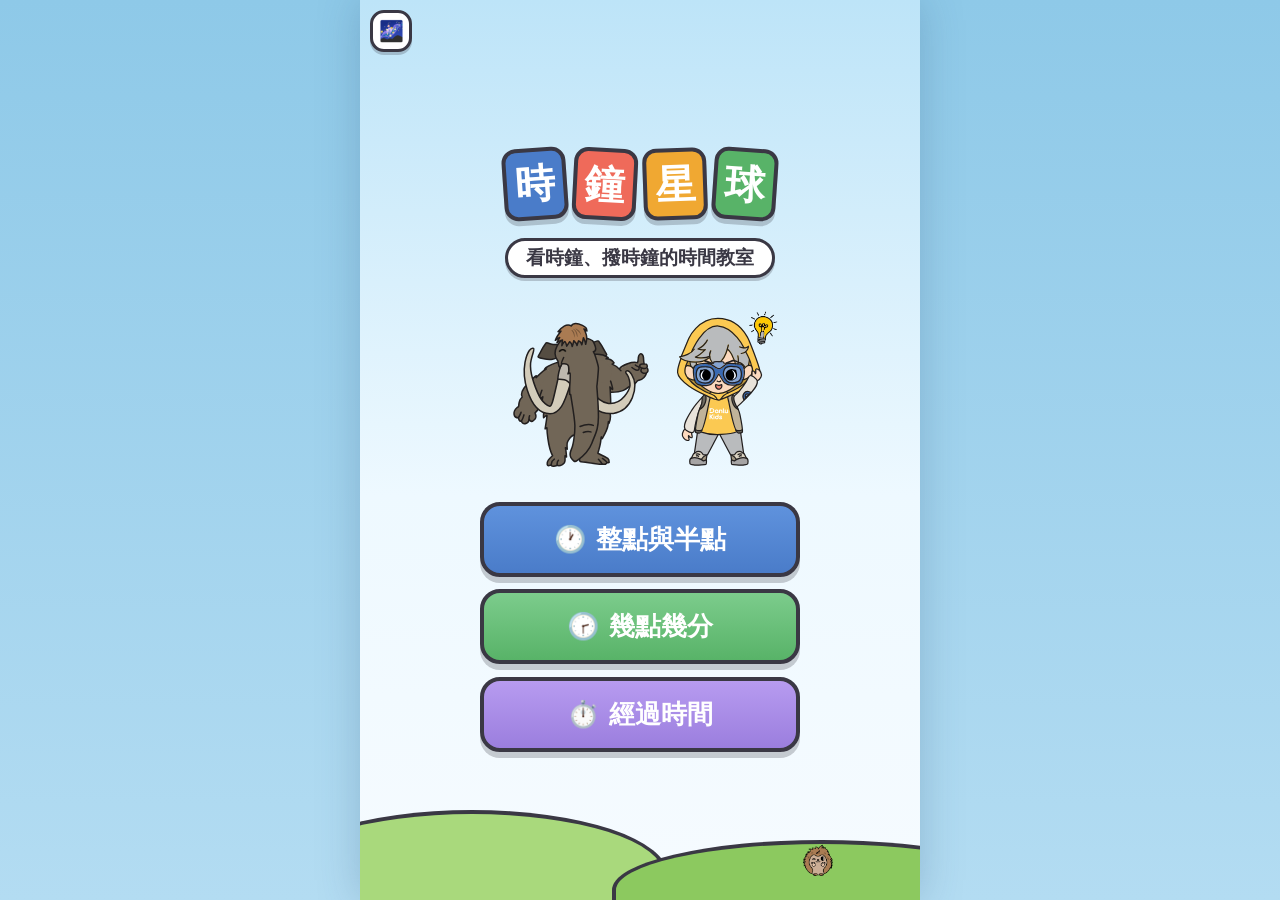
==== clock.html @ a77fd4c4 "Danlu Kids Space 擴充：湊十小火車＋時鐘星球＋星圖＋年段軌道入口 新星球（大班～小二）： - 湊十小火車：Lv1 湊5／Lv2 湊10（合成分解）／Lv3 湊十法加法，   拖小動物上" ====
<!DOCTYPE html>
<html lang="zh-Hant-TW">
<head>
<meta charset="UTF-8">
<meta name="viewport" content="width=device-width, initial-scale=1.0, maximum-scale=1.0, user-scalable=no, viewport-fit=cover">
<meta name="theme-color" content="#bde4f8">
<meta name="apple-mobile-web-app-capable" content="yes">
<meta name="apple-mobile-web-app-status-bar-style" content="default">
<title>時鐘星球｜看時鐘學時間</title>
<link rel="icon" href="data:image/svg+xml,<svg xmlns='http://www.w3.org/2000/svg' viewBox='0 0 100 100'><circle cx='50' cy='50' r='44' fill='%23fffdf4' stroke='%233a3844' stroke-width='6'/><line x1='50' y1='50' x2='50' y2='24' stroke='%234a7cc9' stroke-width='7' stroke-linecap='round'/><line x1='50' y1='50' x2='68' y2='58' stroke='%23ef6a5a' stroke-width='9' stroke-linecap='round'/><circle cx='50' cy='50' r='6' fill='%233a3844'/></svg>">
<link rel="stylesheet" href="css/style.css?v=6">
<link rel="stylesheet" href="css/clock.css?v=1">
</head>
<body>
<div id="app" class="time-day">

  <!-- 背景：晝夜三層（class 切換、透明度緩變）＋雲朵 -->
  <div id="bg-sky">
    <div class="sky sky-day"></div>
    <div class="sky sky-dusk"></div>
    <div class="sky sky-night"></div>
    <div class="cloud c-a"></div>
    <div class="cloud c-b"></div>
    <div class="cloud c-c"></div>
  </div>

  <!-- ================= 標題畫面 ================= -->
  <section id="screen-title" class="screen active">
    <div class="hill h-a"></div>
    <div class="hill h-b"></div>
    <a id="btn-space" class="icon-btn" href="index.html" aria-label="回太空站">🌌</a>
    <img id="title-deco-bird" src="assets/deco_bird.png" alt="">
    <img id="title-deco-hedgehog" src="assets/deco_hedgehog.png" alt="">
    <div id="logo" aria-label="時鐘星球">
      <span>時</span><span>鐘</span><span>星</span><span>球</span>
    </div>
    <div id="title-sub">看時鐘、撥時鐘的時間教室</div>
    <div id="title-chars">
      <div id="lottie-title-elephant"></div>
      <div id="lottie-title-boy"></div>
    </div>
    <div id="title-menu">
      <button class="mode-btn wide m-lv1" data-mode="lv1">🕐 整點與半點</button>
      <button class="mode-btn wide m-lv2" data-mode="lv2">🕝 幾點幾分</button>
      <button class="mode-btn wide m-lv3" data-mode="lv3">⏱️ 經過時間</button>
    </div>
  </section>

  <!-- ================= 遊戲畫面 ================= -->
  <section id="screen-game" class="screen">
    <div class="hill h-a"></div>
    <div class="hill h-b"></div>
    <header id="hud">
      <a id="btn-home" class="icon-btn" href="index.html" aria-label="回太空站">🏠</a>
      <div id="problem-display"><span id="goal-text">?</span></div>
      <div id="stars"><i>⭐</i><i>⭐</i><i>⭐</i><i>⭐</i><i>⭐</i></div>
      <button id="btn-sound" class="icon-btn" aria-label="音效開關">🔊</button>
    </header>

    <!-- 大時鐘（SVG 鐘面由 JS 建構）＋ HTML 拖曳把手（只用 left/top 定位，不用 transform） -->
    <div id="clock-wrap">
      <svg id="clock-svg" viewBox="0 0 200 200" xmlns="http://www.w3.org/2000/svg"></svg>
      <div id="tap-anchor"></div>
      <div id="minute-handle" class="handle off" aria-label="分針把手"></div>
      <div id="hour-handle" class="handle off" aria-label="時針把手"></div>
    </div>

    <div id="mid-row">
      <div id="guide">
        <div id="lottie-guide"></div>
        <div id="sweat">💧</div>
        <div id="bubble"></div>
      </div>
    </div>

    <div id="answers"></div>

    <div id="sprite-layer"></div>
    <div id="fx-layer">
      <div id="counter"></div>
      <div id="caption"></div>
      <div id="hint-hand">👆</div>
    </div>
  </section>

  <!-- ================= 結算畫面 ================= -->
  <section id="screen-end" class="screen">
    <div class="hill h-a"></div>
    <div class="hill h-b"></div>
    <div id="end-title">太棒了！</div>
    <div id="end-stars"></div>
    <div id="end-msg"></div>
    <div id="end-chars">
      <img id="end-deco-mammoth" src="assets/deco_news_mammoth.png" alt="">
      <div id="lottie-end-boy"></div>
    </div>
    <div id="end-btns">
      <button id="btn-again" class="big-btn">再玩一次 🔁</button>
      <button id="btn-menu" class="big-btn alt">回太空站 🌌</button>
    </div>
  </section>

  <!-- 從太空站入口進來時的出發按鈕（同時解鎖手機音訊） -->
  <div id="start-overlay">
    <div id="start-card">
      <img src="assets/deco_news_hedgehog.png" alt="">
      <div id="start-mode-label"></div>
      <button id="btn-start" class="big-btn">🚀 出發！</button>
    </div>
  </div>

  <div id="rotate-overlay">
    <div class="phone-icon">📱</div>
    <div>請把手機轉直來玩喔！</div>
  </div>
</div>

<script src="js/zoomguard.js?v=1"></script>
<script src="js/starmap.js?v=1"></script>
<script src="vendor/lottie.min.js"></script>
<script src="js/characters.js?v=5"></script>
<script src="js/sounds.js?v=6"></script>
<script src="js/engine.js?v=1"></script>
<script src="js/clock.logic.js?v=1"></script>
<script src="js/clock.main.js?v=1"></script>
</body>
</html>
---- css/style.css ----
/* ============================================================
   換錢大冒險 — 二位數加減法錢幣遊戲
   DanluKids 卡通風格：粗描邊、圓角、藍灰暖色系
   手機直式優先設計
   ============================================================ */

:root {
  --ink: #3a3844;            /* 描邊深色 */
  --ink-soft: rgba(58, 56, 68, .25);
  --sky1: #bde4f8;
  --sky2: #eef9ff;
  --panel: #fffdf4;          /* 奶油底 */
  --blue: #4a7cc9;           /* 鯊魚藍 */
  --blue-dk: #35619f;
  --coral: #ef6a5a;
  --coral-dk: #d14f40;
  --gold: #ffd166;
  --gold-dk: #f0a832;
  --green: #58b368;
  --green-dk: #3f9450;
  --purple: #9b7ede;
  --tens-bg: #e4eeff;
  --tens-bd: #5b8bd4;
  --ones-bg: #fff4d4;
  --ones-bd: #f0a832;
  --tray-bg: #ffe9f0;
  --tray-bd: #e0709a;

  /* 硬幣尺寸：由「棋盤必須放得下」反推 —
     總寬 = 5×c1 + 3×c10(=1.32c1) + 間距/邊框/內距 ≈ 8.96×c1 + 78px */
  --c1: clamp(24px, min(calc((min(100vw, 560px) - 80px) / 9), 4.8vh), 44px);
  --c10: calc(var(--c1) * 1.32);

  --font: "Yuanti TC", "YuantiTC", "Arial Rounded MT Bold",
          "Hiragino Maru Gothic ProN", "PingFang TC",
          "Microsoft JhengHei", system-ui, sans-serif;
}

* { margin: 0; padding: 0; box-sizing: border-box; }

html, body {
  height: 100%;
  overflow: hidden;
  overscroll-behavior: none;
  /* iOS 忽略 user-scalable=no，靠 touch-action + js/zoomguard.js 擋雙擊/捏合縮放 */
  touch-action: manipulation;
}

/* touch-action 不會繼承，互動元素要點名宣告，iOS 才不會把連點判成雙擊縮放 */
.mode-btn, .ans-btn, .icon-btn, .big-btn, .plate {
  touch-action: manipulation;
}

body {
  font-family: var(--font);
  color: var(--ink);
  background: linear-gradient(#8ec9e8, #b3dcf2);
  -webkit-user-select: none;
  user-select: none;
  -webkit-touch-callout: none;
  -webkit-tap-highlight-color: transparent;
  touch-action: manipulation;
}

#app {
  position: relative;
  margin: 0 auto;
  width: min(100vw, 560px);
  height: 100vh;
  height: 100dvh;
  overflow: hidden;
  background: linear-gradient(var(--sky1), var(--sky2) 55%, #f6fbff);
  box-shadow: 0 0 40px rgba(40, 80, 120, .25);
}

img { -webkit-user-drag: none; user-drag: none; pointer-events: none; }

/* ---------------- 背景：雲朵與小山 ---------------- */
#bg-sky { position: absolute; inset: 0; overflow: hidden; pointer-events: none; }

.cloud {
  position: absolute;
  background: #fff;
  border-radius: 999px;
  opacity: .85;
  animation: cloud-drift 46s linear infinite;
}
.cloud::before, .cloud::after {
  content: ""; position: absolute; background: #fff; border-radius: 50%;
}
.cloud.c-a { width: 90px; height: 30px; top: 9%; left: -100px; }
.cloud.c-a::before { width: 38px; height: 38px; top: -18px; left: 14px; }
.cloud.c-a::after  { width: 26px; height: 26px; top: -12px; left: 46px; }
.cloud.c-b { width: 64px; height: 22px; top: 22%; left: -80px; animation-delay: -18s; animation-duration: 60s; opacity: .6; }
.cloud.c-b::before { width: 26px; height: 26px; top: -12px; left: 10px; }
.cloud.c-b::after  { width: 18px; height: 18px; top: -8px;  left: 34px; }
.cloud.c-c { width: 110px; height: 34px; top: 4%; left: -140px; animation-delay: -34s; animation-duration: 74s; opacity: .7; }
.cloud.c-c::before { width: 44px; height: 44px; top: -20px; left: 18px; }
.cloud.c-c::after  { width: 30px; height: 30px; top: -14px; left: 58px; }

/* 以 #app 實際寬度（上限 560px）為終點，平板/桌機上雲速才不會失真 */
@keyframes cloud-drift {
  from { transform: translateX(0); }
  to   { transform: translateX(calc(min(100vw, 560px) + 260px)); }
}

.hill {
  position: absolute; bottom: -40px; border-radius: 50% 50% 0 0;
  border: 4px solid var(--ink); border-bottom: none;
}
.hill.h-a { width: 70%; height: 130px; left: -15%; background: #a9d97c; }
.hill.h-b { width: 75%; height: 100px; right: -20%; background: #8cc95f; }

/* ---------------- 畫面切換 ---------------- */
.screen {
  position: absolute; inset: 0;
  display: flex; flex-direction: column;
  /* safe-area 要加在 .screen（in-flow 內容的容器）——
     加在 #app 上對 position:absolute 的畫面無效，瀏海機 HUD 會被狀態列蓋住 */
  padding-top: env(safe-area-inset-top);
  opacity: 0; visibility: hidden; transform: translateY(10px);
  transition: opacity .35s ease, transform .35s ease, visibility .35s;
  z-index: 1;
}
.screen.active { opacity: 1; visibility: visible; transform: none; z-index: 2; }

/* ============================================================
   標題畫面
   ============================================================ */
#screen-title { align-items: center; justify-content: center; gap: clamp(8px, 2vh, 20px); text-align: center; }

#logo { display: flex; gap: 6px; justify-content: center; }
#logo span {
  display: inline-grid; place-items: center;
  width: clamp(44px, 13vw, 64px); height: clamp(50px, 15vw, 72px);
  font-size: clamp(26px, 8vw, 40px); font-weight: 900; color: #fff;
  border: 4px solid var(--ink); border-radius: 14px;
  box-shadow: 0 5px 0 var(--ink-soft);
  animation: logo-bob 2.6s ease-in-out infinite;
}
#logo span:nth-child(1) { background: var(--blue);   rotate: -4deg; }
#logo span:nth-child(2) { background: var(--coral);  rotate: 3deg;  animation-delay: .12s; }
#logo span:nth-child(3) { background: var(--gold-dk);rotate: -2deg; animation-delay: .24s; }
#logo span:nth-child(4) { background: var(--green);  rotate: 4deg;  animation-delay: .36s; }
#logo span:nth-child(5) { background: var(--purple); rotate: -3deg; animation-delay: .48s; }
@keyframes logo-bob { 0%,100% { transform: translateY(0); } 50% { transform: translateY(-7px); } }

#title-sub {
  font-size: clamp(15px, 4.4vw, 19px); font-weight: 700;
  background: #fff; border: 3px solid var(--ink); border-radius: 999px;
  padding: 4px 18px; box-shadow: 0 3px 0 var(--ink-soft);
}

#title-chars { display: flex; align-items: flex-end; justify-content: center; gap: 0; margin-top: clamp(0px, 1vh, 10px); }
#title-chars > div { pointer-events: none; }
#lottie-title-elephant { width: clamp(110px, 32vw, 160px); }
#lottie-title-boy      { width: clamp(84px, 24vw, 120px); margin-bottom: 6px; }
#lottie-title-shark    { width: clamp(92px, 27vw, 132px); }

#title-menu {
  display: grid; grid-template-columns: 1fr 1fr;
  gap: clamp(8px, 1.4vh, 14px);
  width: min(80vw, 320px);
}
#title-menu .wide { grid-column: 1 / -1; }

/* 回太空站 */
#btn-space {
  position: absolute; top: calc(10px + env(safe-area-inset-top)); left: 10px;
  text-decoration: none; z-index: 5;
}

.mode-btn {
  font-family: var(--font);
  font-size: clamp(20px, 6vw, 26px); font-weight: 900; color: #fff;
  padding: clamp(10px, 1.8vh, 16px) 0;
  border: 4px solid var(--ink); border-radius: 20px;
  box-shadow: 0 6px 0 var(--ink-soft);
  cursor: pointer; transition: transform .12s, box-shadow .12s;
}
.mode-btn:active { transform: translateY(5px); box-shadow: 0 1px 0 var(--ink-soft); }
.mode-btn.m-add { background: linear-gradient(#5f92dd, var(--blue)); }
.mode-btn.m-sub { background: linear-gradient(#f78a7c, var(--coral)); }
.mode-btn.m-mul { background: linear-gradient(#b79bf0, var(--purple)); }
.mode-btn.m-div { background: linear-gradient(#7ccc8c, var(--green)); }
.mode-btn.m-mix { background: linear-gradient(#ffc94d, var(--gold-dk)); }

#title-deco-bird {
  position: absolute; width: clamp(60px, 17vw, 84px); top: 7%; left: -90px;
  animation: bird-fly 26s linear infinite; pointer-events: none;
}
@keyframes bird-fly {
  0%   { transform: translateX(0) translateY(0); }
  50%  { transform: translateX(calc(min(100vw, 560px) / 2 + 45px)) translateY(-18px); }
  100% { transform: translateX(calc(min(100vw, 560px) + 180px)) translateY(6px); }
}
#title-deco-hedgehog {
  position: absolute; width: clamp(52px, 15vw, 72px);
  bottom: calc(24px + env(safe-area-inset-bottom)); right: 8%;
  animation: hedgehog-peek 5s ease-in-out infinite; pointer-events: none;
}
@keyframes hedgehog-peek { 0%,100% { transform: rotate(-4deg); } 50% { transform: rotate(5deg) translateY(-4px); } }

/* ============================================================
   遊戲畫面
   ============================================================ */
#screen-game { gap: clamp(4px, .8vh, 10px); }

/* 遊戲畫面的地景（與標題畫面一致的風格） */
#screen-game .hill { z-index: 0; opacity: .9; }
#screen-game .hill.h-a { height: 110px; background: #b8e08c; }
#screen-game .hill.h-b { height: 84px; background: #9dd36f; }

/* ---- 頂列 HUD ---- */
#hud {
  display: flex; align-items: center; gap: 8px;
  padding: clamp(6px, 1vh, 10px) 10px 0;
  z-index: 5;
}
.icon-btn {
  width: 42px; height: 42px; flex: none;
  font-size: 20px; line-height: 1;
  background: #fff; border: 3px solid var(--ink); border-radius: 14px;
  box-shadow: 0 3px 0 var(--ink-soft); cursor: pointer;
  transition: transform .1s;
  display: grid; place-items: center;
  font-family: var(--font);
}
.icon-btn:active { transform: translateY(3px); box-shadow: none; }

#problem-display {
  flex: 1;
  display: flex; align-items: center; justify-content: center; gap: clamp(4px, 1.4vw, 8px);
  font-size: clamp(24px, 7vw, 34px); font-weight: 900;
  background: #fff; border: 3px solid var(--ink); border-radius: 16px;
  padding: 2px 8px; min-height: 46px;
  box-shadow: 0 3px 0 var(--ink-soft);
  white-space: nowrap;
}
#pd-a { color: var(--blue-dk); }
#pd-op { color: var(--ink); }
#pd-b { color: var(--coral-dk); }
#pd-eq { color: var(--ink); }
#pd-q { color: #9aa2b1; min-width: 1.3em; text-align: center; }
#pd-q.pulse { animation: q-pulse 1.2s ease-in-out infinite; }
#pd-q.solved { color: var(--green-dk); animation: pop-in .5s cubic-bezier(.5,1.8,.5,1); }
@keyframes q-pulse { 0%,100% { opacity: .55; } 50% { opacity: 1; transform: scale(1.12); } }

#stars { display: flex; gap: 2px; font-size: clamp(15px, 4vw, 19px); }
#stars i { font-style: normal; filter: grayscale(1) opacity(.4); transition: filter .3s; }
#stars i.lit { filter: none; animation: pop-in .5s cubic-bezier(.5,1.8,.5,1); }

/* ---- 錢盤（十位/個位） ---- */
#board {
  display: flex; gap: 8px; padding: 14px 6px 0;
  justify-content: center;
  z-index: 2;
}
.zone {
  position: relative; flex: 0 0 auto;
  border-radius: 18px; border: 3px solid;
  padding: clamp(14px, 2vh, 18px) 6px 24px;
  min-height: calc(var(--c1) * 4 + 44px);
}
#zone-tens { background: var(--tens-bg); border-color: var(--tens-bd); }
#zone-ones { background: var(--ones-bg); border-color: var(--ones-bd); }

.zone-label {
  position: absolute; top: -13px; left: 50%; transform: translateX(-50%);
  font-size: clamp(12px, 3.4vw, 15px); font-weight: 900; color: #fff;
  padding: 2px 12px; border-radius: 999px; border: 2.5px solid var(--ink);
  white-space: nowrap; z-index: 3;
}
#zone-tens .zone-label { background: var(--tens-bd); }
#zone-ones .zone-label { background: var(--gold-dk); }

.slots { display: grid; gap: 5px; justify-content: center; align-content: start; }
#slots-tens { grid-template-columns: repeat(3, var(--c10)); grid-auto-rows: var(--c10); }
#slots-ones { grid-template-columns: repeat(5, var(--c1)); grid-auto-rows: var(--c1); }

.slot { border-radius: 50%; border: 2px dashed var(--ink-soft); opacity: .55; }
#slots-ones .slot.frame { border-color: rgba(240, 168, 50, .8); background: rgba(255,255,255,.5); }

.zone-badge {
  position: absolute; bottom: 5px; left: 50%; transform: translateX(-50%);
  font-size: clamp(11px, 3vw, 13px); font-weight: 700; white-space: nowrap;
  background: rgba(255,255,255,.85); border-radius: 999px; padding: 1px 10px;
  border: 2px solid var(--ink-soft);
}

/* 個位滿十的警示光暈 */
#zone-ones.overflow { animation: zone-alert 1.1s ease-in-out infinite; }
@keyframes zone-alert {
  0%,100% { box-shadow: 0 0 0 0 rgba(240,168,50,0); }
  50%     { box-shadow: 0 0 0 6px rgba(240,168,50,.45); }
}

/* ---- 中段：導師 + 換錢機 ---- */
#mid-row {
  flex: 1; display: flex; align-items: flex-end; gap: 4px;
  padding: 0 10px; min-height: 130px; position: relative; z-index: 2;
}

#guide { position: relative; flex: 1; display: flex; align-items: flex-end; min-width: 0; }
#lottie-guide { width: clamp(92px, 27vw, 136px); margin-bottom: -4px; }
#guide.worried #lottie-guide { animation: worry-shake .55s ease-in-out 2; }
@keyframes worry-shake {
  0%,100% { transform: rotate(0); }
  25% { transform: rotate(-6deg) translateX(-3px); }
  75% { transform: rotate(6deg) translateX(3px); }
}
#sweat {
  position: absolute; left: clamp(58px, 17vw, 88px); top: -4px;
  font-size: 26px; opacity: 0; pointer-events: none;
}
#guide.worried #sweat { animation: sweat-drop 1.1s ease-in 2; }
@keyframes sweat-drop {
  0%   { opacity: 0; transform: translateY(-6px) scale(.5); }
  25%  { opacity: 1; transform: translateY(0) scale(1); }
  100% { opacity: 0; transform: translateY(26px) scale(.85); }
}

#bubble {
  position: absolute; left: 2px; bottom: calc(100% - 10px);
  width: max-content; max-width: min(60vw, 300px);
  background: #fff; border: 3px solid var(--ink); border-radius: 16px;
  padding: 8px 12px;
  font-size: clamp(14px, 4vw, 17px); font-weight: 700; line-height: 1.45;
  box-shadow: 0 4px 0 var(--ink-soft);
  opacity: 0; transform: translateY(8px) scale(.9); transform-origin: 30px 100%;
  transition: opacity .25s, transform .25s cubic-bezier(.5,1.6,.5,1);
  z-index: 8; pointer-events: none;
}
#bubble.show { opacity: 1; transform: none; }
#bubble::after {
  content: ""; position: absolute; left: 26px; bottom: -9px;
  width: 14px; height: 14px; background: #fff;
  border-right: 3px solid var(--ink); border-bottom: 3px solid var(--ink);
  transform: rotate(45deg);
}
#bubble.warn { background: #fff0ec; border-color: var(--coral-dk); color: var(--coral-dk); }
#bubble.warn::after { background: #fff0ec; border-color: var(--coral-dk); }

/* 換錢機 */
#machine {
  position: relative; flex: none;
  width: clamp(150px, 44vw, 210px);
  padding-top: 34px;
}
#machine-shark {
  position: absolute; top: -34px; right: -12px; width: clamp(66px, 19vw, 86px);
  z-index: 1; transform: rotate(6deg);
  animation: shark-bob 3.2s ease-in-out infinite;
}
@keyframes shark-bob { 0%,100% { transform: rotate(6deg) translateY(0); } 50% { transform: rotate(3deg) translateY(-5px); } }
#machine-body {
  position: relative; z-index: 2;
  background: linear-gradient(#6fa3e8, var(--blue) 55%, var(--blue-dk));
  border: 3.5px solid var(--ink); border-radius: 20px;
  padding: 8px 10px 10px;
  box-shadow: 0 5px 0 var(--ink-soft);
  transition: transform .15s;
}
#machine.drag-over #machine-body {
  transform: scale(1.05);
  box-shadow: 0 0 0 5px rgba(255, 209, 102, .75), 0 5px 0 var(--ink-soft);
}
#machine.working #machine-body { animation: machine-wobble .4s linear infinite; }
@keyframes machine-wobble {
  0%,100% { transform: rotate(0); }
  25% { transform: rotate(-1.6deg); }
  75% { transform: rotate(1.6deg); }
}
#machine-sign {
  text-align: center; font-size: clamp(13px, 3.6vw, 16px); font-weight: 900; color: #fff;
  background: var(--ink); border-radius: 10px; padding: 2px 0 3px; letter-spacing: 2px;
}
#machine-slot-in {
  margin: 7px auto 0; width: 68%; height: 12px;
  background: #26324a; border-radius: 6px; border: 2.5px solid var(--ink);
}
#machine-window {
  margin: 8px auto; width: 62%; aspect-ratio: 2.1;
  background: radial-gradient(circle at 30% 25%, #ffffff, #d8ecff 70%);
  border: 3px solid var(--ink); border-radius: 14px;
  display: grid; place-items: center;
  font-size: clamp(15px, 4.2vw, 19px); font-weight: 900; color: var(--blue-dk);
  overflow: hidden; white-space: nowrap;
}
#machine.working #machine-window { animation: window-flash .5s linear infinite; }
@keyframes window-flash { 50% { background: #fff7cf; } }
#machine-tray-out {
  margin: 0 auto; width: 52%; height: 15px;
  background: #26324a; border: 2.5px solid var(--ink);
  border-radius: 4px 4px 10px 10px;
}
.machine-lights { position: absolute; top: 42px; left: 7px; display: flex; flex-direction: column; gap: 5px; }
.machine-lights i { width: 7px; height: 7px; border-radius: 50%; background: #ffd166; border: 1.5px solid var(--ink); opacity: .5; }
#machine.working .machine-lights i { animation: light-blink .45s linear infinite alternate; }
#machine.working .machine-lights i:nth-child(2) { animation-delay: .15s; }
#machine.working .machine-lights i:nth-child(3) { animation-delay: .3s; }
@keyframes light-blink { from { opacity: .35; } to { opacity: 1; background: #7dff9b; } }

/* ---- 付錢盤（減法） ---- */
#tray {
  margin: 2px 10px; position: relative;
  background: var(--tray-bg); border: 3px solid var(--tray-bd); border-radius: 18px;
  padding: clamp(12px, 1.6vh, 16px) 6px 8px;
  display: none; z-index: 2;
}
#tray.show { display: block; animation: pop-in .4s cubic-bezier(.5,1.5,.5,1); }
#tray-label {
  position: absolute; top: -13px; left: 50%; transform: translateX(-50%);
  font-size: clamp(12px, 3.4vw, 15px); font-weight: 900; color: #fff;
  background: var(--tray-bd); padding: 2px 14px; border-radius: 999px;
  border: 2.5px solid var(--ink); white-space: nowrap; z-index: 3;
}
#tray.drag-over { box-shadow: 0 0 0 5px rgba(224, 112, 154, .5); }
#tray-slots {
  display: flex; flex-wrap: wrap; gap: 5px; justify-content: center; align-items: center;
  min-height: var(--c10);
}
.tray-slot {
  border-radius: 50%; border: 2.5px dashed var(--tray-bd);
  display: grid; place-items: center;
  font-weight: 900; color: var(--tray-bd); opacity: .85;
}
.tray-slot.t10 { width: var(--c10); height: var(--c10); font-size: calc(var(--c10) * .38); }
.tray-slot.t1  { width: var(--c1);  height: var(--c1);  font-size: calc(var(--c1) * .42); }
.tray-slot.filled { border-style: solid; opacity: .35; }

/* ---- 小朋友盤子（乘法收錢 / 除法分錢） ---- */
#plates {
  margin: 10px 10px 0; display: none;
  gap: 8px; justify-content: center; align-items: stretch;
  z-index: 2;
}
/* 注意：盤子列與盤子本身都不能用 transform 動畫——
   硬幣以 getBoundingClientRect 對位，transform 中量到的座標是錯的 */
#plates.show { display: flex; animation: fade-in .35s ease; }
@keyframes fade-in { from { opacity: 0; } to { opacity: 1; } }
.plate {
  flex: 1; max-width: 168px; position: relative;
  background: #fff8ea; border: 3px solid var(--gold-dk); border-radius: 16px;
  padding: 4px 4px 16px;
  display: flex; flex-direction: column; align-items: center; gap: 2px;
  min-height: calc(var(--c1) * 1.6 + 52px);
  transition: transform .15s, box-shadow .15s;
}
.plate > img {
  width: clamp(38px, 11.5vw, 54px); height: auto; flex: none;
  margin-top: -18px;
  filter: drop-shadow(0 2px 0 rgba(58,56,68,.2));
}
.plate-slots {
  display: flex; flex-wrap: wrap; gap: 2px;
  justify-content: center; align-content: flex-start;
  min-height: calc(var(--c1) * 0.7);
  width: 100%;
}
.pslot { border-radius: 50%; border: 2px dashed var(--ink-soft); opacity: .8; }
.pslot.p10 { width: calc(var(--c10) * 0.62); height: calc(var(--c10) * 0.62); }
.pslot.p1  { width: calc(var(--c1) * 0.62);  height: calc(var(--c1) * 0.62); }
.plate-badge {
  position: absolute; bottom: -2px; left: 50%; transform: translateX(-50%);
  font-size: clamp(11px, 3vw, 13px); font-weight: 900; color: #7c5210;
  background: var(--gold); border: 2px solid var(--ink); border-radius: 999px;
  padding: 0 10px; white-space: nowrap;
}
.plate.pulse { animation: plate-pulse 1s ease-in-out infinite; cursor: pointer; }
@keyframes plate-pulse {
  0%,100% { box-shadow: 0 0 0 0 rgba(240,168,50,0); }
  50%     { box-shadow: 0 0 0 7px rgba(240,168,50,.55); }
}
.plate.drag-over {
  box-shadow: 0 0 0 5px rgba(88, 179, 104, .6);
  border-color: var(--green-dk);
}
.plate.done { opacity: .75; }
.plate.counting {
  border-color: var(--blue-dk);
  box-shadow: 0 0 0 5px rgba(74, 124, 201, .45);
}

/* ---- 答案列 ---- */
#answers {
  display: flex; gap: 10px; justify-content: center; align-items: center;
  padding: 2px 14px calc(10px + env(safe-area-inset-bottom));
  min-height: clamp(58px, 9vh, 74px); z-index: 4;
}
.ans-btn {
  flex: 1; max-width: 120px;
  font-family: var(--font); font-size: clamp(24px, 7vw, 32px); font-weight: 900;
  color: var(--ink); background: #fff;
  padding: clamp(6px, 1.2vh, 12px) 0;
  border: 3.5px solid var(--ink); border-radius: 18px;
  box-shadow: 0 5px 0 var(--ink-soft); cursor: pointer;
  transition: transform .1s, box-shadow .1s;
  animation: pop-in .4s cubic-bezier(.5,1.6,.5,1) backwards;
}
.ans-btn:nth-child(2) { animation-delay: .08s; }
.ans-btn:nth-child(3) { animation-delay: .16s; }
.ans-btn:active { transform: translateY(4px); box-shadow: 0 1px 0 var(--ink-soft); }
.ans-btn.correct { background: var(--green); color: #fff; border-color: var(--green-dk); }
.ans-btn.wrong { background: #e8e8e8; color: #b0b0b0; animation: btn-shake .4s; pointer-events: none; }
@keyframes btn-shake {
  0%,100% { transform: translateX(0); }
  25% { transform: translateX(-6px); }
  50% { transform: translateX(6px); }
  75% { transform: translateX(-4px); }
}

.big-btn {
  font-family: var(--font); font-size: clamp(17px, 4.8vw, 21px); font-weight: 900;
  color: #fff; background: linear-gradient(#69c47a, var(--green));
  padding: clamp(8px, 1.4vh, 12px) 26px;
  border: 3.5px solid var(--ink); border-radius: 999px;
  box-shadow: 0 5px 0 var(--ink-soft); cursor: pointer;
  transition: transform .1s, box-shadow .1s;
  animation: pop-in .4s cubic-bezier(.5,1.6,.5,1) backwards;
}
.big-btn:active { transform: translateY(4px); box-shadow: 0 1px 0 var(--ink-soft); }
.big-btn.alt { background: linear-gradient(#f7c15c, var(--gold-dk)); }

/* ============================================================
   硬幣
   ============================================================ */
#coin-layer {
  position: absolute; inset: 0; z-index: 6;
  pointer-events: none; overflow: visible;
}
.coin {
  position: absolute; left: 0; top: 0;
  display: flex; flex-direction: column; align-items: center; justify-content: center;
  border-radius: 50%; border: 3px solid var(--ink);
  font-weight: 900; line-height: 1;
  box-shadow: 0 3px 0 rgba(58, 56, 68, .3), inset 0 -3px 4px rgba(0,0,0,.12);
  pointer-events: auto; touch-action: none; cursor: grab;
  will-change: transform;
}
.coin b { pointer-events: none; }
.coin i { font-style: normal; font-weight: 700; pointer-events: none; opacity: .75; }
.coin::before {
  content: ""; position: absolute; inset: 12%;
  border-radius: 50%; border: 2px solid rgba(255,255,255,.55);
  border-bottom-color: transparent; border-right-color: transparent;
  transform: rotate(-20deg); pointer-events: none;
}
/* 隱形的觸控命中區：視覺不變，把有效點擊範圍擴大到 ≥44px，
   小朋友按到硬幣旁邊一點點也抓得到（相鄰硬幣同面額，抓到哪顆都一樣） */
.coin::after {
  content: ""; position: absolute; inset: -9px; border-radius: 50%;
}
.coin.c1 {
  width: var(--c1); height: var(--c1);
  background: radial-gradient(circle at 32% 26%, #ffffff, #e3e9f2 40%, #b9c3d4 100%);
  color: #4d5a72;
  font-size: calc(var(--c1) * .5);
}
.coin.c1 i { font-size: calc(var(--c1) * .24); }
.coin.c10 {
  width: var(--c10); height: var(--c10);
  background: radial-gradient(circle at 32% 26%, #fff3c4, #ffd166 45%, #f0a832 100%);
  color: #7c5210;
  font-size: calc(var(--c10) * .44);
}
.coin.c10 i { font-size: calc(var(--c10) * .22); }

.coin.dragging {
  cursor: grabbing; z-index: 60;
  filter: brightness(1.07) drop-shadow(0 10px 10px rgba(0,0,0,.28));
}
.coin.grouped {
  box-shadow: 0 0 0 3px #fff, 0 0 16px 5px rgba(255, 209, 102, .95), 0 3px 0 rgba(58,56,68,.3);
  animation: coin-glow 1s ease-in-out infinite alternate;
}
@keyframes coin-glow {
  from { box-shadow: 0 0 0 3px #fff, 0 0 10px 3px rgba(255,209,102,.7), 0 3px 0 rgba(58,56,68,.3); }
  to   { box-shadow: 0 0 0 3px #fff, 0 0 20px 7px rgba(255,180,60,1), 0 3px 0 rgba(58,56,68,.3); }
}
.coin.locked { cursor: default; }
.coin.spawn { animation: pop-in .35s cubic-bezier(.5,1.7,.5,1); }

/* 手動點數：點過的錢外圈變綠做記號（點過不能再點） */
.coin.counted {
  box-shadow: 0 0 0 3px #fff, 0 0 0 6.5px var(--green),
              0 3px 0 rgba(58, 56, 68, .3), inset 0 -3px 4px rgba(0,0,0,.12);
  filter: saturate(.72) brightness(.97);
  cursor: default;
}

/* 點錢時跳出來的面額數字（點 10 元跳「10」，不自動加總） */
.tap-num {
  position: absolute; z-index: 26; pointer-events: none;
  font-size: clamp(24px, 6.6vw, 32px); font-weight: 900;
  color: var(--green-dk);
  text-shadow: 2px 2px 0 #fff, -2px -2px 0 #fff, 2px -2px 0 #fff, -2px 2px 0 #fff, 0 4px 0 rgba(58,56,68,.18);
}

/* 十枚一元的群組虛線框 */
#group-ring {
  position: absolute; z-index: 5; pointer-events: none;
  border: 3px dashed var(--gold-dk); border-radius: 16px;
  background: rgba(255, 209, 102, .12);
  opacity: 0; transition: opacity .3s;
  animation: ring-pulse 1.2s ease-in-out infinite;
}
#group-ring.show { opacity: 1; }
@keyframes ring-pulse { 50% { border-color: var(--coral); } }

/* ============================================================
   特效層：計數、標語、星星、提示手
   ============================================================ */
#fx-layer { position: absolute; inset: 0; z-index: 20; pointer-events: none; overflow: hidden; }

#counter {
  position: absolute; left: 50%; top: 30%;
  transform: translate(-50%, -50%);
  font-size: clamp(48px, 15vw, 80px); font-weight: 900; color: var(--blue-dk);
  text-shadow: 3px 3px 0 #fff, -3px -3px 0 #fff, 3px -3px 0 #fff, -3px 3px 0 #fff, 0 6px 0 rgba(58,56,68,.2);
  opacity: 0; pointer-events: none; z-index: 22;
}
#counter.show { opacity: 1; animation: counter-pop .32s cubic-bezier(.4,1.8,.6,1); }
@keyframes counter-pop {
  from { transform: translate(-50%, -50%) scale(.4); }
  to   { transform: translate(-50%, -50%) scale(1); }
}

#caption {
  position: absolute; left: 50%; top: 44%;
  transform: translate(-50%, -50%) scale(0);
  font-size: clamp(19px, 5.4vw, 26px); font-weight: 900; color: #7c5210;
  background: linear-gradient(#fff3c4, var(--gold));
  border: 3.5px solid var(--ink); border-radius: 999px;
  padding: 10px 22px; white-space: nowrap;
  box-shadow: 0 6px 0 var(--ink-soft);
  z-index: 22;
}
#caption.show { animation: caption-in 3s cubic-bezier(.4,1.5,.6,1) forwards; }
@keyframes caption-in {
  0%   { transform: translate(-50%, -50%) scale(0); }
  12%  { transform: translate(-50%, -50%) scale(1.08); }
  18%  { transform: translate(-50%, -50%) scale(1); }
  85%  { transform: translate(-50%, -50%) scale(1); opacity: 1; }
  100% { transform: translate(-50%, -50%) scale(.9); opacity: 0; }
}

.fx-star { position: absolute; font-size: 26px; z-index: 24; pointer-events: none; }

#hint-hand {
  position: absolute; z-index: 40; width: 52px; height: 52px;
  font-size: 44px; line-height: 1;
  filter: drop-shadow(0 4px 5px rgba(0,0,0,.3));
  opacity: 0; pointer-events: none;
}

#rocket-hedgehog {
  position: absolute; width: clamp(80px, 24vw, 110px); z-index: 30;
  left: -130px; top: 34%; opacity: 0; pointer-events: none;
}

/* ============================================================
   結算畫面
   ============================================================ */
#screen-end { align-items: center; justify-content: center; gap: clamp(10px, 2vh, 20px); text-align: center; }
#end-title { font-size: clamp(34px, 10vw, 48px); font-weight: 900; color: var(--coral-dk);
  text-shadow: 3px 3px 0 #fff, -3px -3px 0 #fff, 3px -3px 0 #fff, -3px 3px 0 #fff; }
#end-stars { font-size: clamp(30px, 9vw, 44px); letter-spacing: 4px; }
#end-msg {
  font-size: clamp(16px, 4.6vw, 20px); font-weight: 700;
  background: #fff; border: 3px solid var(--ink); border-radius: 16px;
  padding: 8px 20px; box-shadow: 0 4px 0 var(--ink-soft);
  max-width: 84vw;
}
#end-chars { display: flex; align-items: flex-end; justify-content: center; }
#lottie-end-boy { width: clamp(110px, 34vw, 170px); }
#end-deco-mammoth { width: clamp(80px, 24vw, 120px); animation: hedgehog-peek 4s ease-in-out infinite; }
#end-btns { display: flex; gap: 14px; }

/* ---- 題目列的餘數 ---- */
#pd-rem {
  font-size: .62em; color: var(--purple); font-weight: 900;
  align-self: flex-end; margin-bottom: 4px; white-space: nowrap;
}
#pd-rem.pulse { animation: q-pulse 1.2s ease-in-out infinite; }
#pd-rem.solved { animation: pop-in .5s cubic-bezier(.5,1.8,.5,1); }

/* ============================================================
   出發覆蓋層（從太空站入口進來）
   ============================================================ */
#start-overlay {
  position: absolute; inset: 0; z-index: 50;
  display: none; align-items: center; justify-content: center;
  background: rgba(28, 43, 64, .55);
  backdrop-filter: blur(3px); -webkit-backdrop-filter: blur(3px);
}
#start-overlay.show { display: flex; }
#start-card {
  display: flex; flex-direction: column; align-items: center; gap: 14px;
  background: var(--panel); border: 4px solid var(--ink); border-radius: 24px;
  padding: 26px 34px; box-shadow: 0 8px 0 rgba(0,0,0,.25);
  animation: pop-in .45s cubic-bezier(.4,1.6,.5,1);
}
#start-card img { width: clamp(70px, 20vw, 96px); }
#start-mode-label {
  font-size: clamp(22px, 6.4vw, 28px); font-weight: 900;
}

/* ============================================================
   轉直提示 / 載入
   ============================================================ */
#rotate-overlay {
  position: fixed; inset: 0; z-index: 99;
  display: none; flex-direction: column; align-items: center; justify-content: center; gap: 14px;
  background: linear-gradient(var(--sky1), var(--sky2));
  font-size: 22px; font-weight: 900; text-align: center;
}
#rotate-overlay .phone-icon { font-size: 60px; animation: rotate-hint 1.6s ease-in-out infinite; }
@keyframes rotate-hint {
  0%, 20% { transform: rotate(90deg); }
  60%, 100% { transform: rotate(0deg); }
}
@media (orientation: landscape) and (max-height: 480px) {
  #rotate-overlay { display: flex; }
}

@keyframes pop-in {
  from { transform: scale(0); opacity: 0; }
  to   { transform: scale(1); opacity: 1; }
}

/* 較矮的手機：壓縮留白 */
@media (max-height: 640px) {
  :root { --c1: clamp(24px, min(calc((100vw - 80px) / 9), 4.4vh), 40px); }
  #lottie-guide { width: clamp(80px, 23vw, 110px); }
  #machine { width: clamp(140px, 41vw, 190px); }
}

/* 窄螢幕：頂列縮小才放得下 家/題目/星星/音效 */
@media (max-width: 360px) {
  .icon-btn { width: 36px; height: 36px; font-size: 17px; border-radius: 12px; }
  #hud { gap: 5px; padding-left: 6px; padding-right: 6px; }
  #problem-display { font-size: 21px; padding: 2px 6px; min-height: 38px; gap: 3px; }
  #stars { font-size: 11.5px; gap: 1px; }
}
---- css/clock.css ----
/* ============================================================
   時鐘星球 — 疊在 style.css 之上的頁面樣式
   大 SVG 時鐘、拖曳把手、晝夜背景（class 切換緩變）
   ============================================================ */

/* ---------------- 晝夜背景 ----------------
   三層天空以 opacity 緩變（gradient 本身不能 transition） */
#bg-sky .sky {
  position: absolute; inset: 0;
  opacity: 0;
  transition: opacity 1.6s ease;
}
.sky-day   { background: linear-gradient(var(--sky1), var(--sky2) 55%, #f6fbff); }
.sky-dusk  { background: linear-gradient(#6b5490, #ef8a5e 52%, #ffd9a0); }
.sky-night { background: linear-gradient(#0d1a33, #1f3156 58%, #34496e); }
#app.time-day   .sky-day,
#app.time-dusk  .sky-dusk,
#app.time-night .sky-night { opacity: 1; }

/* 夜晚星點（JS 生成的小圓點，純裝飾） */
.sky-night .nstar {
  position: absolute; background: #fff; border-radius: 50%;
  animation: nstar-twinkle 2.8s ease-in-out infinite;
}
@keyframes nstar-twinkle { 0%, 100% { opacity: .2; } 50% { opacity: .95; } }

/* 雲與小山跟著時刻變情緒（不量測這些元素，transition filter/opacity 安全） */
.cloud { transition: opacity 1.6s ease; }
.hill  { transition: filter 1.6s ease; }
#app.time-dusk  .cloud { opacity: .45; }
#app.time-night .cloud { opacity: .14; }
#app.time-dusk  .hill { filter: brightness(.82) saturate(.85) sepia(.18); }
#app.time-night .hill { filter: brightness(.5) saturate(.65); }

/* 夜晚時泡泡、題目列維持白底即可（對比足夠），標題字加亮 */
#app.time-night #end-title { text-shadow: 3px 3px 0 #223, -3px -3px 0 #223, 3px -3px 0 #223, -3px 3px 0 #223; }

/* ---------------- 版面 ---------------- */
#screen-game { gap: clamp(4px, .8vh, 10px); }

/* ---------------- 大時鐘 ---------------- */
#clock-wrap {
  position: relative;
  width: min(80vw, 320px);
  aspect-ratio: 1;
  margin: clamp(6px, 1.4vh, 16px) auto 0;
  flex: none;
  z-index: 2;
}
#clock-svg { display: block; width: 100%; height: 100%; }

#clock-svg .face      { fill: #fffdf4; stroke: var(--ink); stroke-width: 5; }
#clock-svg .face-in   { fill: none; stroke: rgba(58, 56, 68, .12); stroke-width: 1.5; }
#clock-svg .tick      { stroke: #9a97a6; stroke-width: 1.6; stroke-linecap: round; }
#clock-svg .tick.major{ stroke: var(--ink); stroke-width: 3.4; }
#clock-svg text {
  font-family: var(--font); font-weight: 900; fill: var(--ink);
  text-anchor: middle; dominant-baseline: central;
  user-select: none; pointer-events: none;
}
#clock-svg .hand-h { stroke: var(--coral-dk); stroke-width: 10; stroke-linecap: round; }
#clock-svg .hand-m { stroke: var(--blue-dk); stroke-width: 6.5; stroke-linecap: round; }
#clock-svg .knob   { fill: var(--gold); stroke: var(--ink); stroke-width: 2.5; transition: opacity .3s; }
#clock-svg .cap    { fill: var(--ink); }
#clock-svg .cap-in { fill: #fffdf4; }

/* 時針跳格的閃光（SVG 內部樣式動畫，安全） */
#clock-svg .hg.flash .hand-h { animation: hh-flash 1.1s ease; }
@keyframes hh-flash {
  0%, 100% { stroke: var(--coral-dk); }
  30%      { stroke: var(--gold-dk); }
  60%      { stroke: var(--coral); }
}

/* 跳字錨點：鐘面上方（經過時間的「5 分、10 分…」由這裡冒出） */
#tap-anchor {
  position: absolute; left: 50%; top: 6%;
  width: 2px; height: 2px; pointer-events: none;
}

/* ---------------- 拖曳把手 ----------------
   透明命中圓 ≥48px，用 left/top 定位（嚴禁 transform 動畫：
   拖曳計算與提示小手都靠 getBoundingClientRect 量它） */
.handle {
  position: absolute; left: 0; top: 0;
  width: 56px; height: 56px;
  border-radius: 50%;
  background: transparent;
  touch-action: none;
  cursor: grab;
  z-index: 8;
  -webkit-tap-highlight-color: transparent;
}
.handle.grabbing { cursor: grabbing; }
.handle.off { display: none; }

/* ---------------- 中段：大象導師 ---------------- */
#mid-row { flex: 1; min-height: 108px; }

/* ---------------- 答案（文字時刻選項） ---------------- */
.ans-btn.ans-time {
  max-width: 152px;
  font-size: clamp(15px, 4.4vw, 20px);
  padding: clamp(10px, 1.6vh, 14px) 4px;
  white-space: nowrap;
}

/* ---------------- 標題畫面的難度按鈕 ---------------- */
.mode-btn.m-lv1 { background: linear-gradient(#5f92dd, var(--blue)); }
.mode-btn.m-lv2 { background: linear-gradient(#7ccc8c, var(--green)); }
.mode-btn.m-lv3 { background: linear-gradient(#b79bf0, var(--purple)); }

/* ---------------- 特效層之下的星空/鐘不擋事件 ---------------- */
#sprite-layer {
  position: absolute; inset: 0; z-index: 6;
  pointer-events: none; overflow: visible;
}

/* ---------------- 較矮的手機（375×667 也要放得下） ---------------- */
@media (max-height: 700px) {
  #clock-wrap { width: min(74vw, 286px); }
  #mid-row { min-height: 96px; }
  #lottie-guide { width: clamp(84px, 24vw, 116px); }
}
@media (max-height: 600px) {
  #clock-wrap { width: min(64vw, 250px); }
}

/* 時鐘題目文字較長（例：9:15 + 20 分 = ?），
   縮小字級並允許收縮，375px 窄幕才不會把 🔊 擠出畫面 */
#problem-display {
  min-width: 0;
  font-size: clamp(15px, 4.4vw, 24px);
  padding: 2px 6px;
}
#stars { flex: none; }
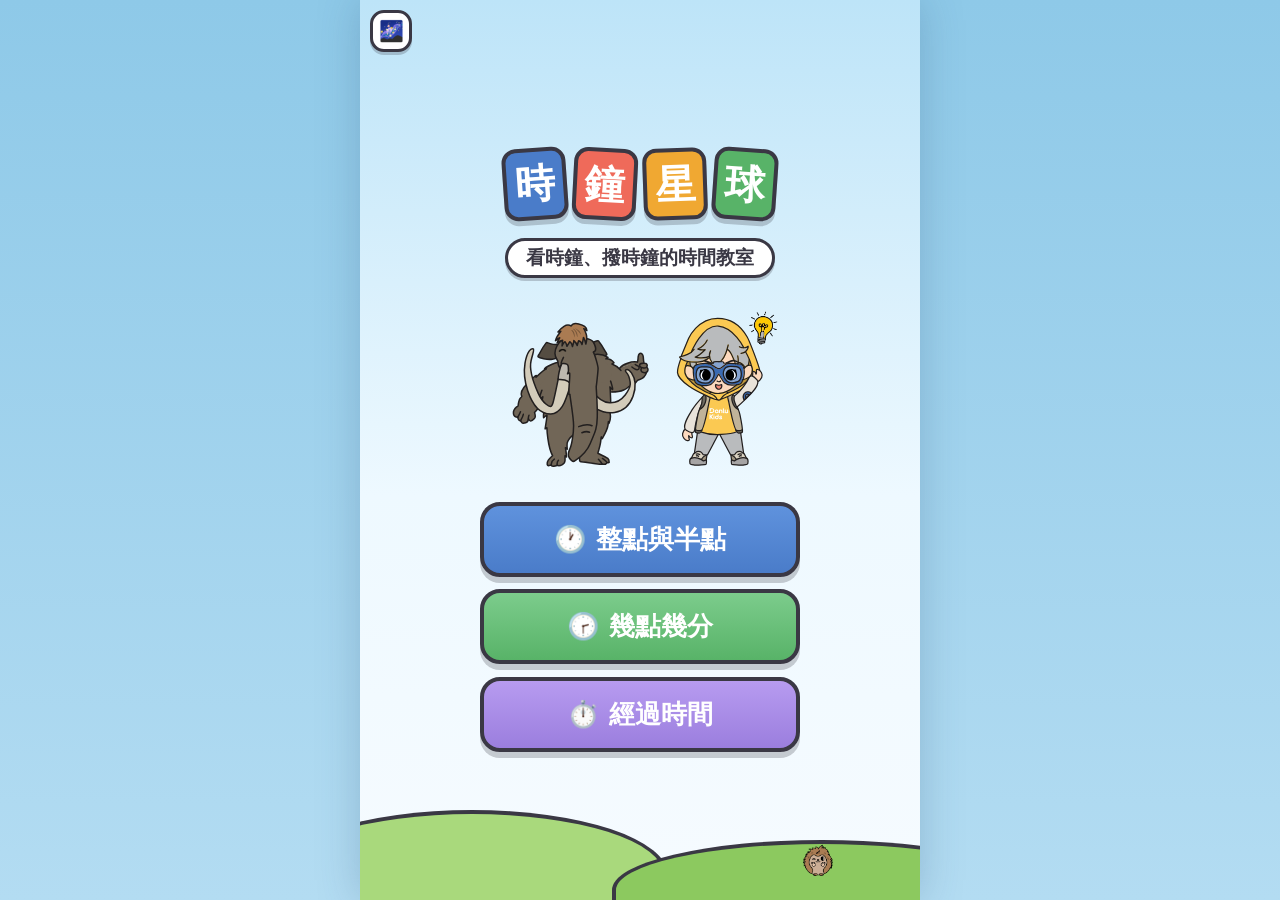
==== commit 92940eca: "九九乘法星球：陣列點點卡＋跳著數＋口訣印章（小二） - 一場＝一段口訣（2~9 自選，題面選單顯示各段星星） - 排陣列×2：拖一排排點點卡上陣列，照順序點排跳數（3、6、9…） - 跳數填空：六個倍" ====
--- a/clock.html
+++ b/clock.html
@@ -120,7 +120,7 @@
 <script src="vendor/lottie.min.js"></script>
 <script src="js/characters.js?v=5"></script>
 <script src="js/sounds.js?v=6"></script>
-<script src="js/engine.js?v=1"></script>
+<script src="js/engine.js?v=2"></script>
 <script src="js/clock.logic.js?v=1"></script>
 <script src="js/clock.main.js?v=1"></script>
 </body>
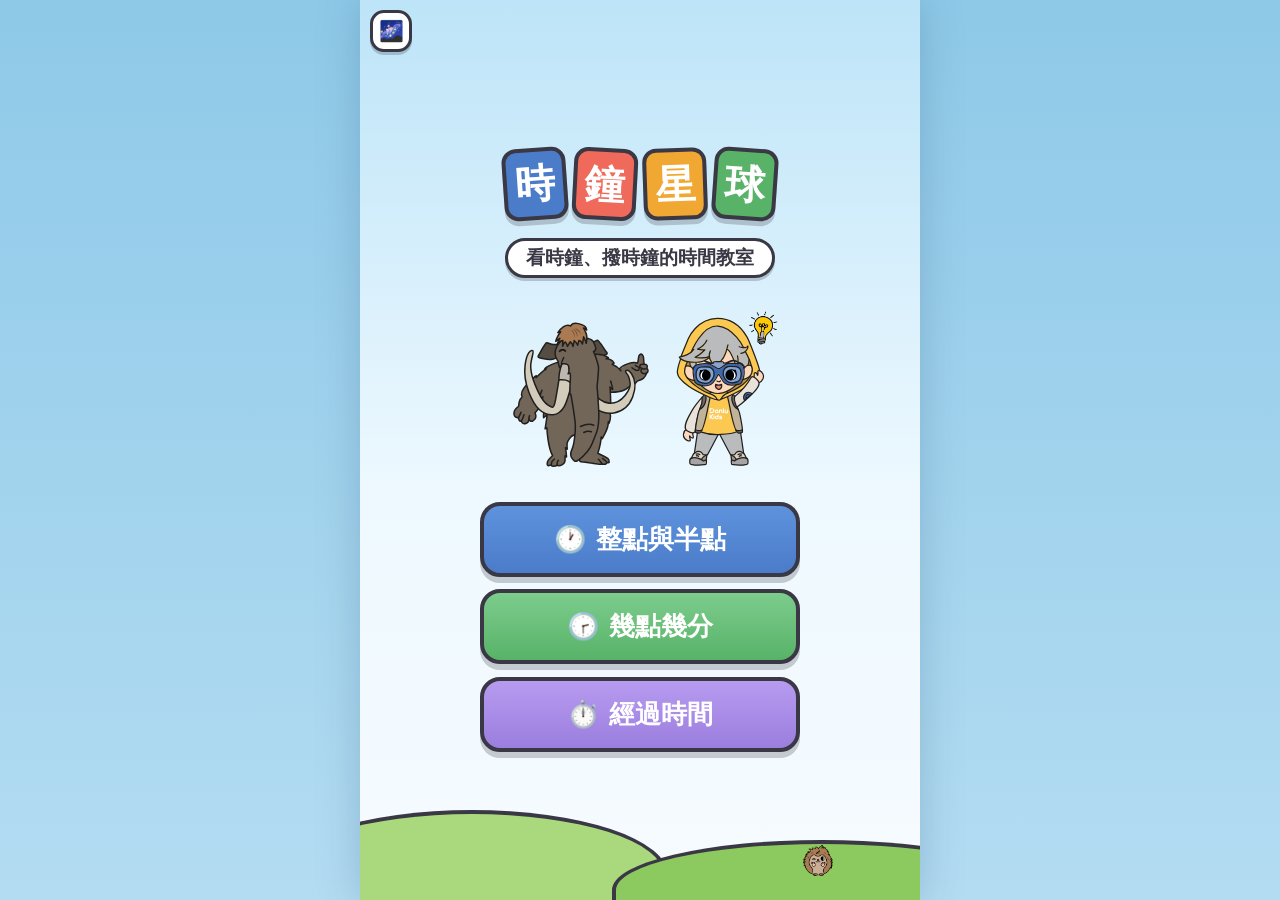
==== commit f8a90e27: "時鐘 Lv2 加難：報讀為主＋5分難刻度＋下一點誤讀干擾 回應：時間單元太簡單，應出 4:35 這種 5 分為單位的題。 - genLv2 改以報讀靜態鐘面為主（3 讀 2 撥）；第 1 題整刻度暖身" ====
--- a/clock.html
+++ b/clock.html
@@ -121,7 +121,7 @@
 <script src="js/characters.js?v=5"></script>
 <script src="js/sounds.js?v=6"></script>
 <script src="js/engine.js?v=2"></script>
-<script src="js/clock.logic.js?v=1"></script>
+<script src="js/clock.logic.js?v=2"></script>
 <script src="js/clock.main.js?v=1"></script>
 </body>
 </html>
